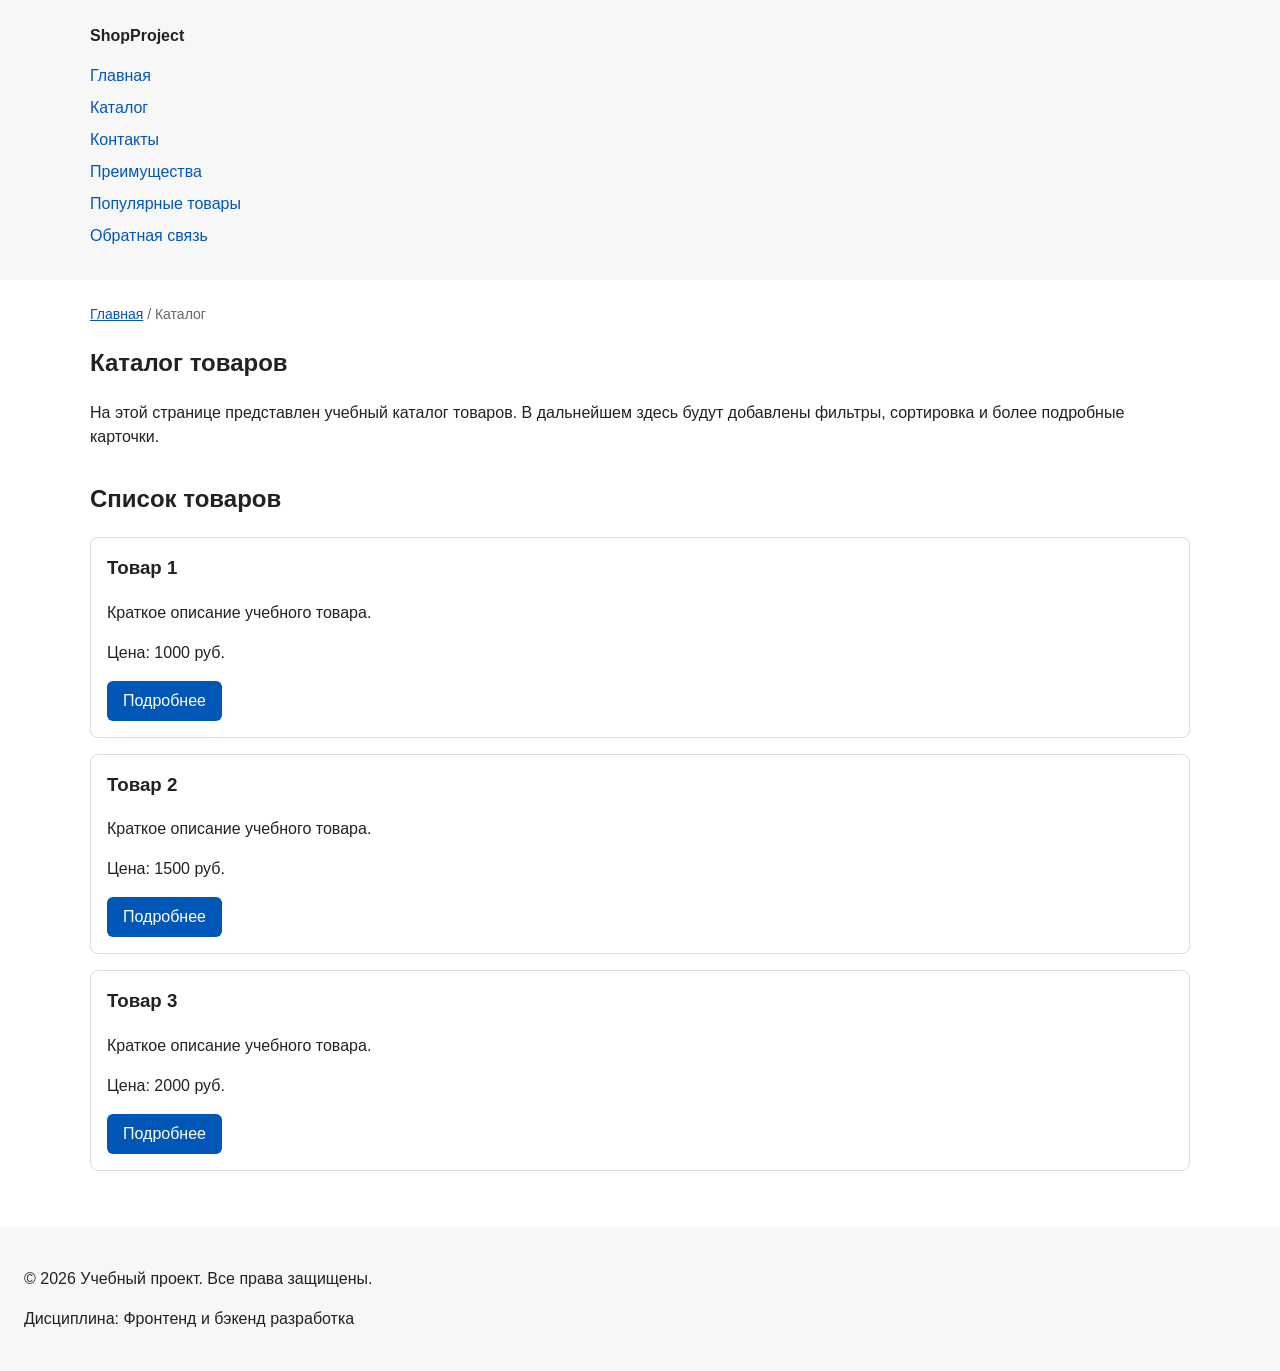
==== catalog.html @ 653a7d96 "feat: add multi-page structure navigation and anchors" ====
<!DOCTYPE html>
<html lang="ru">
<head>
  <meta charset="UTF-8">
  <meta name="viewport" content="width=device-width, initial-scale=1.0">
  <meta name="description" content="Каталог товаров учебного интернет-магазина.">
  <title>Каталог товаров — Учебный интернет-магазин</title>
  <link rel="stylesheet" href="css/style.css">
  <meta property="og:type" content="website">
  <meta property="og:title" content="Учебный интернет-магазин">
  <meta property="og:description" content="Учебный frontend-проект интернет-магазина.">
  <meta property="og:image" content="https://username.github.io/kr1-html-css-shop/images/preview.png">
</head>
<body>
  <header>
    <div class="site-header">
      <a class="site-logo" href="index.html">ShopProject</a>

      <nav class="site-nav" aria-label="Основная навигация">
        <ul class="site-nav__list">
          <li><a href="index.html">Главная</a></li>
          <li><a href="catalog.html">Каталог</a></li>
          <li><a href="contacts.html">Контакты</a></li>
          <li><a href="index.html#advantages">Преимущества</a></li>
          <li><a href="index.html#popular">Популярные товары</a></li>
          <li><a href="index.html#contacts">Обратная связь</a></li>
        </ul>
      </nav>
    </div>
  </header>

  <main>
    <nav class="breadcrumbs" aria-label="Хлебные крошки">
      <a href="index.html">Главная</a> 
      <span>Каталог</span>
    </nav>

    <section class="section">
      <h1>Каталог товаров</h1>
      <p>
        На этой странице представлен учебный каталог товаров.
        В дальнейшем здесь будут добавлены фильтры, сортировка и более
        подробные карточки.
      </p>
    </section>

    <section class="section">
      <h2>Список товаров</h2>

      <article class="product-card">
        <h3>Товар 1</h3>
        <p>Краткое описание учебного товара.</p>
        <p>Цена: 1000 руб.</p>
        <a class="button" href="index.html#popular">Подробнее</a>
      </article>

      <article class="product-card">
        <h3>Товар 2</h3>
        <p>Краткое описание учебного товара.</p>
        <p>Цена: 1500 руб.</p>
        <a class="button" href="index.html#popular">Подробнее</a>
      </article>

      <article class="product-card">
        <h3>Товар 3</h3>
        <p>Краткое описание учебного товара.</p>
        <p>Цена: 2000 руб.</p>
        <a class="button" href="index.html#popular">Подробнее</a>
      </article>
    </section>
  </main>

  <footer>
    <p>&copy; 2026 Учебный проект. Все права защищены.</p>
    <p>Дисциплина: Фронтенд и бэкенд разработка</p>
  </footer>
</body>
</html>
---- css/style.css ----
/* =============================== 
   1. Переменные проекта 
   =============================== */ 
 
:root { 
  /* Основные цвета проекта */ 
  --color-bg: #ffffff; 
  --color-text: #222222; 
  --color-muted: #666666; 
  --color-primary: #0057b8; 
  --color-primary-dark: #003f86; 
  --color-border: #dddddd; 
  --color-surface: #f7f7f7; 
  --color-surface-accent: #eef5ff; 
  --color-danger: #b00020; 
  --color-success: #168a2f; 
  --color-success-bg: #eefaf0; 
  --color-white: #ffffff; 
 
  /* Отступы */ 
  --space-xs: 4px; 
  --space-sm: 8px; 
  --space-md: 16px; 
  --space-lg: 24px; 
  --space-xl: 32px; 
 
  /* Скругления */ 
  --radius-sm: 6px; 
  --radius-md: 8px; 
  --radius-lg: 12px; 
 
  /* Размеры */ 
  --container-width: 1100px; 
}

/* =============================== 
   2. Базовые стили 
   =============================== */ 
 
* { 
  box-sizing: border-box; 
} 

html {
  scroll-behavior: smooth;
}

body { 
  margin: 0; 
  font-family: Arial, sans-serif; 
  line-height: 1.5; 
  color: var(--color-text); 
  background-color: var(--color-bg); 
}

header,
main,
footer {
  padding: var(--space-lg);
}

header {
  background-color: var(--color-surface);
}

footer {
  background-color: var(--color-surface);
}

/* =============================== 
   3. Общие элементы интерфейса 
   =============================== */ 
 
a { 
  color: var(--color-primary); 
} 
 
a:hover { 
  color: var(--color-primary-dark); 
} 
 
a:focus-visible { 
  outline: 2px solid var(--color-primary); 
  outline-offset: 3px; 
} 


.site-header {
  max-width: 1100px;
  margin: 0 auto;
}

.site-logo {
  font-weight: bold;
  text-decoration: none;
  color: #222222;
}

.site-nav__list {
  padding: 0;
  margin: 16px 0 0;
  list-style: none;
}

.site-nav__list li {
  margin-bottom: 8px;
}

.site-nav__list a {
  color: #0057b8;
  text-decoration: none;
}

.site-nav__list a:hover {
  text-decoration: underline;
}

/* =============================== 
   4. Компоненты страницы 
   =============================== */ 
 
.hero { 
  max-width: var(--container-width); 
  margin: 0 auto var(--space-xl); 
  padding: var(--space-xl) var(--space-lg); 
  background-color: var(--color-surface-accent); 
  border-radius: var(--radius-lg); 
} 
 
.section { 
  max-width: var(--container-width); 
  margin: 0 auto var(--space-xl); 
} 
 
.section h2 { 
  margin-top: 0; 
} 

.product-card { 
  margin-bottom: var(--space-md); 
  padding: var(--space-md); 
  border: 1px solid var(--color-border); 
  border-radius: var(--radius-md); 
  background-color: var(--color-bg); 
} 
 
.product-card:hover { 
  border-color: var(--color-primary); 
} 
 
.product-card h3 { 
  margin-top: 0; 
}

.button { 
  display: inline-block; 
  padding: var(--space-sm) var(--space-md); 
  color: var(--color-white); 
  background-color: var(--color-primary); 
  text-decoration: none; 
  border: none; 
  border-radius: var(--radius-sm); 
  cursor: pointer; 
} 
 
.button:hover { 
  background-color: var(--color-primary-dark); 
} 
 
.button:focus-visible { 
  outline: 2px solid var(--color-primary); 
  outline-offset: 3px; 
} 

.button:disabled {
  opacity: 0.6;
  cursor: not-allowed;
}

.aside-info { 
  max-width: var(--container-width); 
  margin: 0 auto var(--space-xl); 
  padding: var(--space-md); 
  border-left: 4px solid var(--color-primary); 
  background-color: var(--color-surface); 
}

.breadcrumbs {
  max-width: var(--container-width);
  margin: 0 auto var(--space-md);
  font-size: 14px;
  color: var(--color-muted);
}

.breadcrumbs a {
  color: var(--color-primary);
}

.breadcrumbs span::before {
  content: " / ";
  color: var(--color-muted);
}

:target {
  outline: 2px dashed var(--color-primary);
  outline-offset: 4px;
}

/* =============================== 
   5. Форма и модальное окно 
   =============================== */ 
 
.order-dialog { 
  width: min(100% - 32px, 560px); 
  padding: var(--space-lg); 
  border: none; 
  border-radius: var(--radius-lg); 
} 
 
.order-dialog::backdrop { 
  background-color: rgba(0, 0, 0, 0.5); 
} 
 
.form-field { 
  margin-bottom: var(--space-md); 
} 
 
.form-field label { 
  display: block; 
  margin-bottom: var(--space-xs); 
} 
 
.form-field input, 
.form-field select, 
.form-field textarea { 
  width: 100%; 
  padding: 10px 12px; 
  border: 1px solid var(--color-border); 
  border-radius: var(--radius-sm); 
  font: inherit; 
} 
 
.form-field input[type="checkbox"] { 
  width: auto; 
} 
 
.form-field small { 
  display: block; 
  margin-top: var(--space-xs); 
  color: var(--color-muted); 
}

.form-field input:hover, 
.form-field select:hover, 
.form-field textarea:hover { 
  border-color: var(--color-primary); 
} 
 
.form-field input:focus-visible, 
.form-field select:focus-visible, 
.form-field textarea:focus-visible, 
.form-actions button:focus-visible { 
  outline: 2px solid var(--color-primary); 
  outline-offset: 3px; 
} 
 
[aria-invalid="true"] { 
  border-color: var(--color-danger); 
} 

.form-actions {
  display: flex;
  gap: 12px;
  margin-top: 20px;
}

.success-message { 
  max-width: var(--container-width); 
  margin: var(--space-lg) auto; 
  padding: var(--space-md); 
  border-left: 4px solid var(--color-success); 
  background-color: var(--color-success-bg); 
}
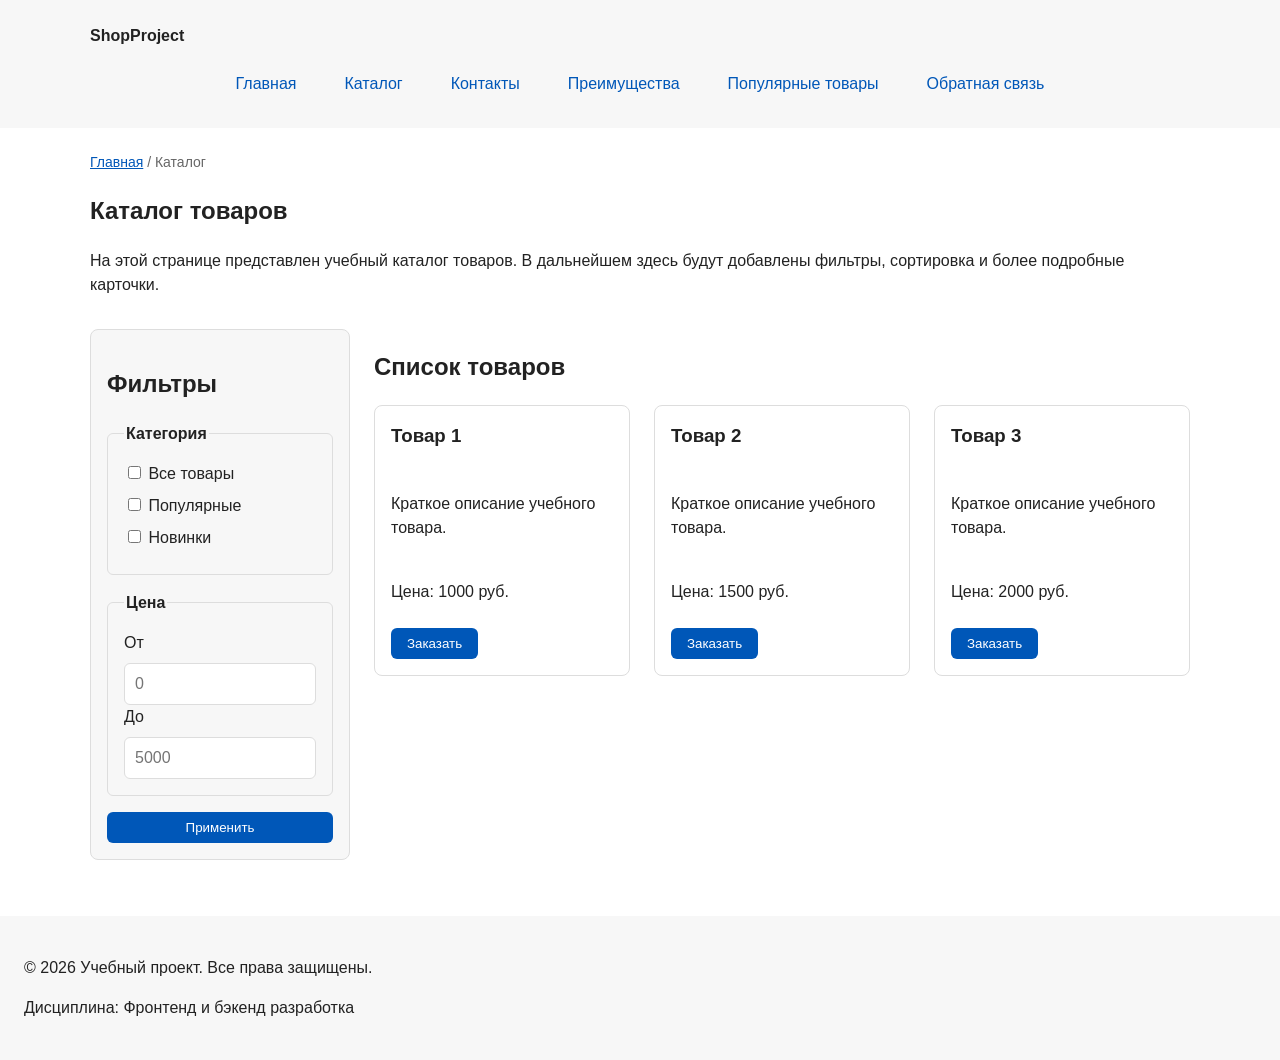
==== commit e23e6f5d: "feat: add flex navigation and grid catalog layout" ====
--- a/catalog.html
+++ b/catalog.html
@@ -44,29 +44,76 @@
       </p>
     </section>
 
-    <section class="section">
-      <h2>Список товаров</h2>
+    <section class="catalog-layout">
+      <aside class="catalog-filters">
+        <h2>Фильтры</h2>
 
-      <article class="product-card">
-        <h3>Товар 1</h3>
-        <p>Краткое описание учебного товара.</p>
-        <p>Цена: 1000 руб.</p>
-        <a class="button" href="index.html#popular">Подробнее</a>
-      </article>
+        <form class="filters-form" action="#" method="get">
+          <fieldset>
+            <legend>Категория</legend>
 
-      <article class="product-card">
-        <h3>Товар 2</h3>
-        <p>Краткое описание учебного товара.</p>
-        <p>Цена: 1500 руб.</p>
-        <a class="button" href="index.html#popular">Подробнее</a>
-      </article>
+            <label>
+              <input type="checkbox" name="category" value="all">
+              Все товары
+            </label>
 
-      <article class="product-card">
-        <h3>Товар 3</h3>
-        <p>Краткое описание учебного товара.</p>
-        <p>Цена: 2000 руб.</p>
-        <a class="button" href="index.html#popular">Подробнее</a>
-      </article>
+            <label>
+              <input type="checkbox" name="category" value="popular">
+              Популярные
+            </label>
+
+            <label>
+              <input type="checkbox" name="category" value="new">
+              Новинки
+            </label>
+          </fieldset>
+
+          <fieldset>
+            <legend>Цена</legend>
+
+            <label for="price-from">От</label>
+            <input id="price-from" name="price-from" type="number" min="0" placeholder="0">
+
+            <label for="price-to">До</label>
+            <input id="price-to" name="price-to" type="number" min="0" placeholder="5000">
+          </fieldset>
+
+          <button class="button" type="submit">Применить</button>
+        </form>
+      </aside>
+
+      <section class="catalog-products">
+        <h2>Список товаров</h2>
+
+        <div class="products-grid">
+          <article class="product-card">
+            <h3>Товар 1</h3>
+            <p>Краткое описание учебного товара.</p>
+            <p>Цена: 1000 руб.</p>
+            <button class="button product-card__button" type="button" data-product="Товар 1">
+              Заказать
+            </button>
+          </article>
+
+          <article class="product-card">
+            <h3>Товар 2</h3>
+            <p>Краткое описание учебного товара.</p>
+            <p>Цена: 1500 руб.</p>
+            <button class="button product-card__button" type="button" data-product="Товар 2">
+              Заказать
+            </button>
+          </article>
+
+          <article class="product-card">
+            <h3>Товар 3</h3>
+            <p>Краткое описание учебного товара.</p>
+            <p>Цена: 2000 руб.</p>
+            <button class="button product-card__button" type="button" data-product="Товар 3">
+              Заказать
+            </button>
+          </article>
+        </div>
+      </section>
     </section>
   </main>
 
--- a/css/style.css
+++ b/css/style.css
@@ -97,22 +97,33 @@
 }
 
 .site-nav__list {
+  display: flex;
+  flex-wrap: wrap;
+  justify-content: center;
+  align-items: center;
+  gap: var(--space-md);
   padding: 0;
-  margin: 16px 0 0;
+  margin: var(--space-md) 0 0;
   list-style: none;
 }
 
-.site-nav__list li {
-  margin-bottom: 8px;
-}
-
 .site-nav__list a {
-  color: #0057b8;
+  display: inline-block;
+  padding: var(--space-sm) var(--space-md);
+  color: var(--color-primary);
   text-decoration: none;
+  border-radius: var(--radius-sm);
 }
 
 .site-nav__list a:hover {
-  text-decoration: underline;
+  color: var(--color-white);
+  background-color: var(--color-primary);
+}
+
+.products-grid {
+  display: grid;
+  grid-template-columns: repeat(3, 1fr);
+  gap: var(--space-lg);
 }
 
 /* =============================== 
@@ -136,13 +147,21 @@
   margin-top: 0; 
 } 
 
-.product-card { 
-  margin-bottom: var(--space-md); 
-  padding: var(--space-md); 
-  border: 1px solid var(--color-border); 
-  border-radius: var(--radius-md); 
-  background-color: var(--color-bg); 
-} 
+.product-card {
+  display: flex;
+  flex-direction: column;
+  gap: var(--space-sm);
+  margin-bottom: 0;
+  padding: var(--space-md);
+  border: 1px solid var(--color-border);
+  border-radius: var(--radius-md);
+  background-color: var(--color-bg);
+}
+
+.product-card .button {
+  margin-top: auto;
+  align-self: flex-start;
+}
  
 .product-card:hover { 
   border-color: var(--color-primary); 
@@ -206,6 +225,56 @@
   outline-offset: 4px;
 }
 
+.catalog-layout {
+  max-width: var(--container-width);
+  margin: 0 auto var(--space-xl);
+  display: grid;
+  grid-template-columns: 260px 1fr;
+  grid-template-areas: "filters products";
+  gap: var(--space-lg);
+}
+
+.catalog-filters {
+  grid-area: filters;
+  padding: var(--space-md);
+  border: 1px solid var(--color-border);
+  border-radius: var(--radius-md);
+  background-color: var(--color-surface);
+}
+
+.catalog-products {
+  grid-area: products;
+}
+
+.filters-form {
+  display: grid;
+  gap: var(--space-md);
+}
+
+.filters-form fieldset {
+  margin: 0;
+  padding: var(--space-md);
+  border: 1px solid var(--color-border);
+  border-radius: var(--radius-sm);
+}
+
+.filters-form legend {
+  font-weight: 700;
+}
+
+.filters-form label {
+  display: block;
+  margin-bottom: var(--space-sm);
+} 
+
+.filters-form input[type="number"] {
+  width: 100%;
+  padding: 8px 10px;
+  border: 1px solid var(--color-border);
+  border-radius: var(--radius-sm);
+  font: inherit;
+}
+
 /* =============================== 
    5. Форма и модальное окно 
    =============================== */ 
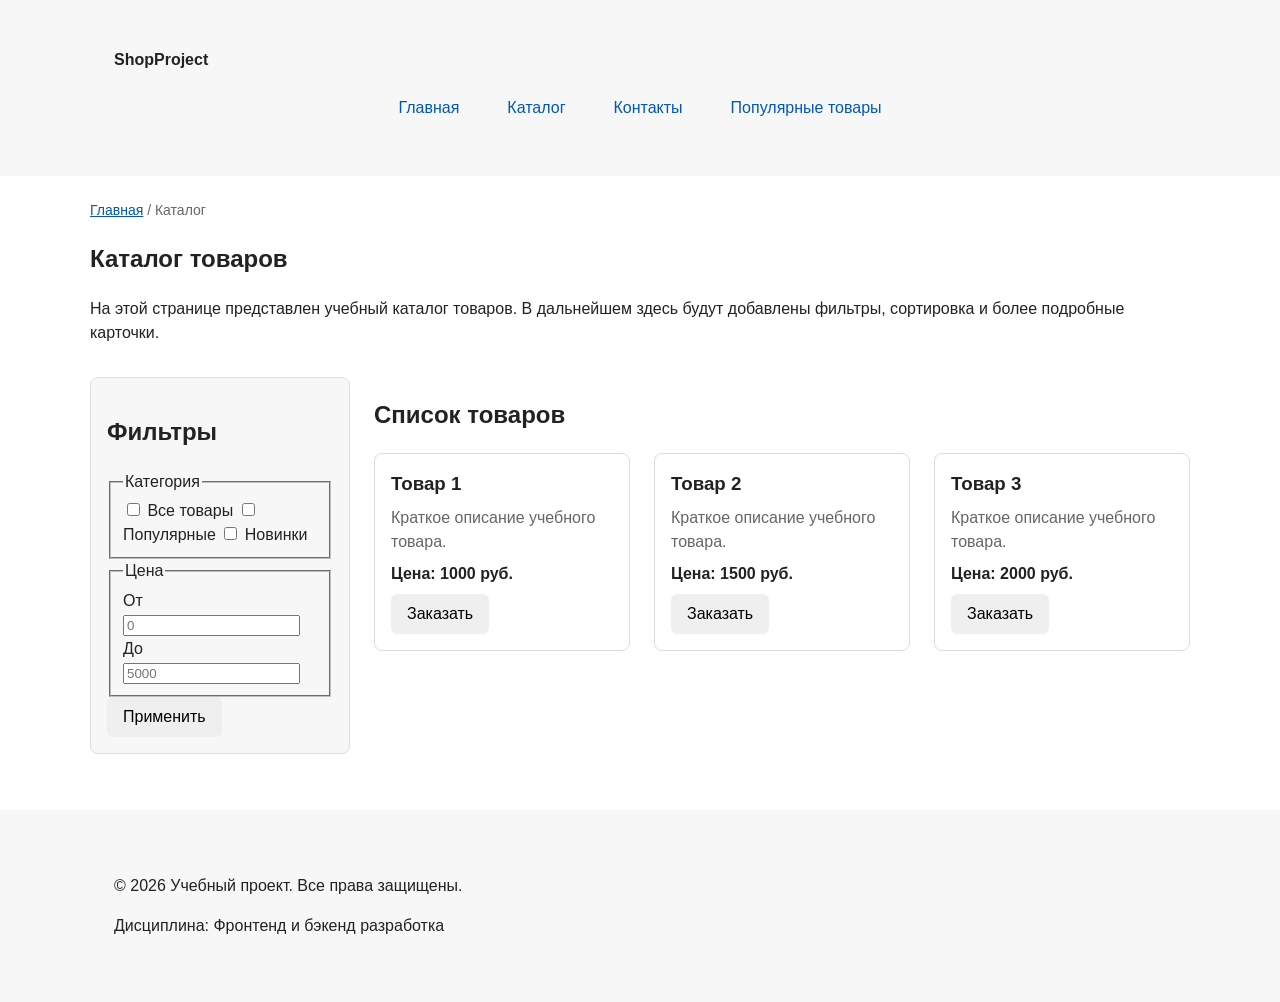
==== commit 00de05c9: "refactor: apply BEM naming to CSS classes" ====
--- a/catalog.html
+++ b/catalog.html
@@ -13,17 +13,14 @@
 </head>
 <body>
   <header>
-    <div class="site-header">
-      <a class="site-logo" href="index.html">ShopProject</a>
-
+    <div class="site-header__inner">
+      <a class="site-header__logo" href="index.html">ShopProject</a>
       <nav class="site-nav" aria-label="Основная навигация">
         <ul class="site-nav__list">
-          <li><a href="index.html">Главная</a></li>
-          <li><a href="catalog.html">Каталог</a></li>
-          <li><a href="contacts.html">Контакты</a></li>
-          <li><a href="index.html#advantages">Преимущества</a></li>
-          <li><a href="index.html#popular">Популярные товары</a></li>
-          <li><a href="index.html#contacts">Обратная связь</a></li>
+          <li class="site-nav__item"><a class="site-nav__link" href="index.html">Главная</a></li>
+          <li class="site-nav__item"><a class="site-nav__link" href="catalog.html">Каталог</a></li>
+          <li class="site-nav__item"><a class="site-nav__link" href="contacts.html">Контакты</a></li>
+          <li class="site-nav__item"><a class="site-nav__link" href="index.html#popular">Популярные товары</a></li>
         </ul>
       </nav>
     </div>
@@ -31,8 +28,8 @@
 
   <main>
     <nav class="breadcrumbs" aria-label="Хлебные крошки">
-      <a href="index.html">Главная</a> 
-      <span>Каталог</span>
+      <a class="breadcrumbs__link" href="index.html">Главная</a>
+      <span class="breadcrumbs__current">Каталог</span>
     </nav>
 
     <section class="section">
@@ -87,27 +84,27 @@
 
         <div class="products-grid">
           <article class="product-card">
-            <h3>Товар 1</h3>
-            <p>Краткое описание учебного товара.</p>
-            <p>Цена: 1000 руб.</p>
+            <h3 class="product-card__title">Товар 1</h3>
+            <p class="product-card__description">Краткое описание учебного товара.</p>
+            <p class="product-card__price">Цена: 1000 руб.</p>
             <button class="button product-card__button" type="button" data-product="Товар 1">
               Заказать
             </button>
           </article>
 
           <article class="product-card">
-            <h3>Товар 2</h3>
-            <p>Краткое описание учебного товара.</p>
-            <p>Цена: 1500 руб.</p>
+            <h3 class="product-card__title">Товар 2</h3>
+            <p class="product-card__description">Краткое описание учебного товара.</p>
+            <p class="product-card__price">Цена: 1500 руб.</p>
             <button class="button product-card__button" type="button" data-product="Товар 2">
               Заказать
             </button>
           </article>
 
           <article class="product-card">
-            <h3>Товар 3</h3>
-            <p>Краткое описание учебного товара.</p>
-            <p>Цена: 2000 руб.</p>
+            <h3 class="product-card__title">Товар 3</h3>
+            <p class="product-card__description">Краткое описание учебного товара.</p>
+            <p class="product-card__price">Цена: 2000 руб.</p>
             <button class="button product-card__button" type="button" data-product="Товар 3">
               Заказать
             </button>
@@ -117,9 +114,11 @@
     </section>
   </main>
 
-  <footer>
-    <p>&copy; 2026 Учебный проект. Все права защищены.</p>
-    <p>Дисциплина: Фронтенд и бэкенд разработка</p>
-  </footer>
+<footer class="site-footer" id="contacts">
+  <div class="site-footer__inner">
+    <p class="site-footer__text">&copy; 2026 Учебный проект. Все права защищены.</p>
+    <p class="site-footer__text">Дисциплина: Фронтенд и бэкенд разработка</p>
+  </div>
+</footer>
 </body>
 </html>
--- a/css/style.css
+++ b/css/style.css
@@ -84,16 +84,20 @@
   outline-offset: 3px; 
 } 
 
-
 .site-header {
-  max-width: 1100px;
+  background-color: var(--color-surface);
+}
+
+.site-header__inner {
+  max-width: var(--container-width);
   margin: 0 auto;
-}
-
-.site-logo {
-  font-weight: bold;
+  padding: var(--space-lg);
+}
+
+.site-header__logo {
+  font-weight: 700;
+  color: var(--color-text);
   text-decoration: none;
-  color: #222222;
 }
 
 .site-nav__list {
@@ -107,7 +111,7 @@
   list-style: none;
 }
 
-.site-nav__list a {
+.site-nav__link {
   display: inline-block;
   padding: var(--space-sm) var(--space-md);
   color: var(--color-primary);
@@ -115,17 +119,26 @@
   border-radius: var(--radius-sm);
 }
 
-.site-nav__list a:hover {
+.site-nav__link:hover {
   color: var(--color-white);
   background-color: var(--color-primary);
 }
 
-.products-grid {
-  display: grid;
-  grid-template-columns: repeat(3, 1fr);
-  gap: var(--space-lg);
-}
-
+.site-nav__link:focus-visible {
+  outline: 2px solid var(--color-primary);
+  outline-offset: 3px;
+}
+
+.site-nav__link--active {
+  color: var(--color-white);
+  background-color: var(--color-primary);
+}
+
+.site-footer__inner {
+  max-width: var(--container-width);
+  margin: 0 auto;
+  padding: var(--space-lg);
+}
 /* =============================== 
    4. Компоненты страницы 
    =============================== */ 
@@ -151,47 +164,87 @@
   display: flex;
   flex-direction: column;
   gap: var(--space-sm);
-  margin-bottom: 0;
   padding: var(--space-md);
   border: 1px solid var(--color-border);
   border-radius: var(--radius-md);
   background-color: var(--color-bg);
 }
 
-.product-card .button {
+.product-card:hover {
+  border-color: var(--color-primary);
+}
+
+.product-card--featured {
+  border-color: var(--color-primary);
+}
+
+.product-card__title {
+  margin: 0;
+  color: var(--color-text);
+}
+
+.product-card__description {
+  margin: 0;
+  color: var(--color-muted);
+}
+
+.product-card__price {
+  margin: 0;
+  font-weight: 700;
+}
+
+.product-card--discount .product-card__price {
+  color: var(--color-danger);
+}
+
+.products-grid {
+  display: grid;
+  grid-template-columns: repeat(3, 1fr);
+  gap: var(--space-lg);
+}
+
+.product-card__button {
   margin-top: auto;
   align-self: flex-start;
 }
- 
-.product-card:hover { 
-  border-color: var(--color-primary); 
-} 
- 
-.product-card h3 { 
-  margin-top: 0; 
-}
-
-.button { 
-  display: inline-block; 
-  padding: var(--space-sm) var(--space-md); 
-  color: var(--color-white); 
-  background-color: var(--color-primary); 
-  text-decoration: none; 
-  border: none; 
-  border-radius: var(--radius-sm); 
-  cursor: pointer; 
-} 
- 
-.button:hover { 
-  background-color: var(--color-primary-dark); 
-} 
- 
+
+.button {
+  display: inline-block;
+  padding: var(--space-sm) var(--space-md);
+  border: none;
+  border-radius: var(--radius-sm);
+  font: inherit;
+  text-decoration: none;
+  cursor: pointer;
+}
+
+.button--primary {
+  color: var(--color-white);
+  background-color: var(--color-primary);
+}
+
+.button--primary:hover {
+  background-color: var(--color-primary-dark);
+}
+
+.button--secondary {
+  color: var(--color-primary);
+  background-color: transparent;
+  border: 1px solid var(--color-primary);
+}
+
+.button--secondary:hover {
+  color: var(--color-white);
+  background-color: var(--color-primary);
+}
+
 .button:focus-visible { 
   outline: 2px solid var(--color-primary); 
   outline-offset: 3px; 
 } 
 
-.button:disabled {
+.button:disabled,
+.button--disabled {
   opacity: 0.6;
   cursor: not-allowed;
 }
@@ -211,11 +264,11 @@
   color: var(--color-muted);
 }
 
-.breadcrumbs a {
+.breadcrumbs__link {
   color: var(--color-primary);
 }
 
-.breadcrumbs span::before {
+.breadcrumbs__current::before {
   content: " / ";
   color: var(--color-muted);
 }
@@ -246,35 +299,6 @@
   grid-area: products;
 }
 
-.filters-form {
-  display: grid;
-  gap: var(--space-md);
-}
-
-.filters-form fieldset {
-  margin: 0;
-  padding: var(--space-md);
-  border: 1px solid var(--color-border);
-  border-radius: var(--radius-sm);
-}
-
-.filters-form legend {
-  font-weight: 700;
-}
-
-.filters-form label {
-  display: block;
-  margin-bottom: var(--space-sm);
-} 
-
-.filters-form input[type="number"] {
-  width: 100%;
-  padding: 8px 10px;
-  border: 1px solid var(--color-border);
-  border-radius: var(--radius-sm);
-  font: inherit;
-}
-
 /* =============================== 
    5. Форма и модальное окно 
    =============================== */ 
@@ -288,43 +312,50 @@
  
 .order-dialog::backdrop { 
   background-color: rgba(0, 0, 0, 0.5); 
-} 
- 
-.form-field { 
-  margin-bottom: var(--space-md); 
-} 
- 
-.form-field label { 
-  display: block; 
-  margin-bottom: var(--space-xs); 
-} 
- 
-.form-field input, 
-.form-field select, 
-.form-field textarea { 
-  width: 100%; 
-  padding: 10px 12px; 
-  border: 1px solid var(--color-border); 
-  border-radius: var(--radius-sm); 
-  font: inherit; 
-} 
- 
-.form-field input[type="checkbox"] { 
-  width: auto; 
-} 
- 
-.form-field small { 
-  display: block; 
-  margin-top: var(--space-xs); 
-  color: var(--color-muted); 
-}
-
-.form-field input:hover, 
-.form-field select:hover, 
-.form-field textarea:hover { 
-  border-color: var(--color-primary); 
-} 
- 
+}
+
+.order-dialog__title {
+  margin-top: 0;
+}
+ 
+.order-form__field {
+  margin-bottom: var(--space-md);
+}
+
+.order-form__label {
+  display: block;
+  margin-bottom: var(--space-xs);
+}
+
+.order-form__input,
+.order-form__select,
+.order-form__textarea {
+  width: 100%;
+  padding: 10px 12px;
+  border: 1px solid var(--color-border);
+  border-radius: var(--radius-sm);
+  font: inherit;
+}
+
+.order-form__input:hover,
+.order-form__select:hover,
+.order-form__textarea:hover {
+  border-color: var(--color-primary);
+}
+
+.order-form__input:focus-visible,
+.order-form__select:focus-visible,
+.order-form__textarea:focus-visible {
+  outline: 2px solid var(--color-primary);
+  outline-offset: 3px;
+}
+
+.order-form__actions {
+  display: flex;
+  gap: 12px;
+  margin-top: 20px;
+}
+  
 .form-field input:focus-visible, 
 .form-field select:focus-visible, 
 .form-field textarea:focus-visible, 
@@ -336,12 +367,6 @@
 [aria-invalid="true"] { 
   border-color: var(--color-danger); 
 } 
-
-.form-actions {
-  display: flex;
-  gap: 12px;
-  margin-top: 20px;
-}
 
 .success-message { 
   max-width: var(--container-width); 
